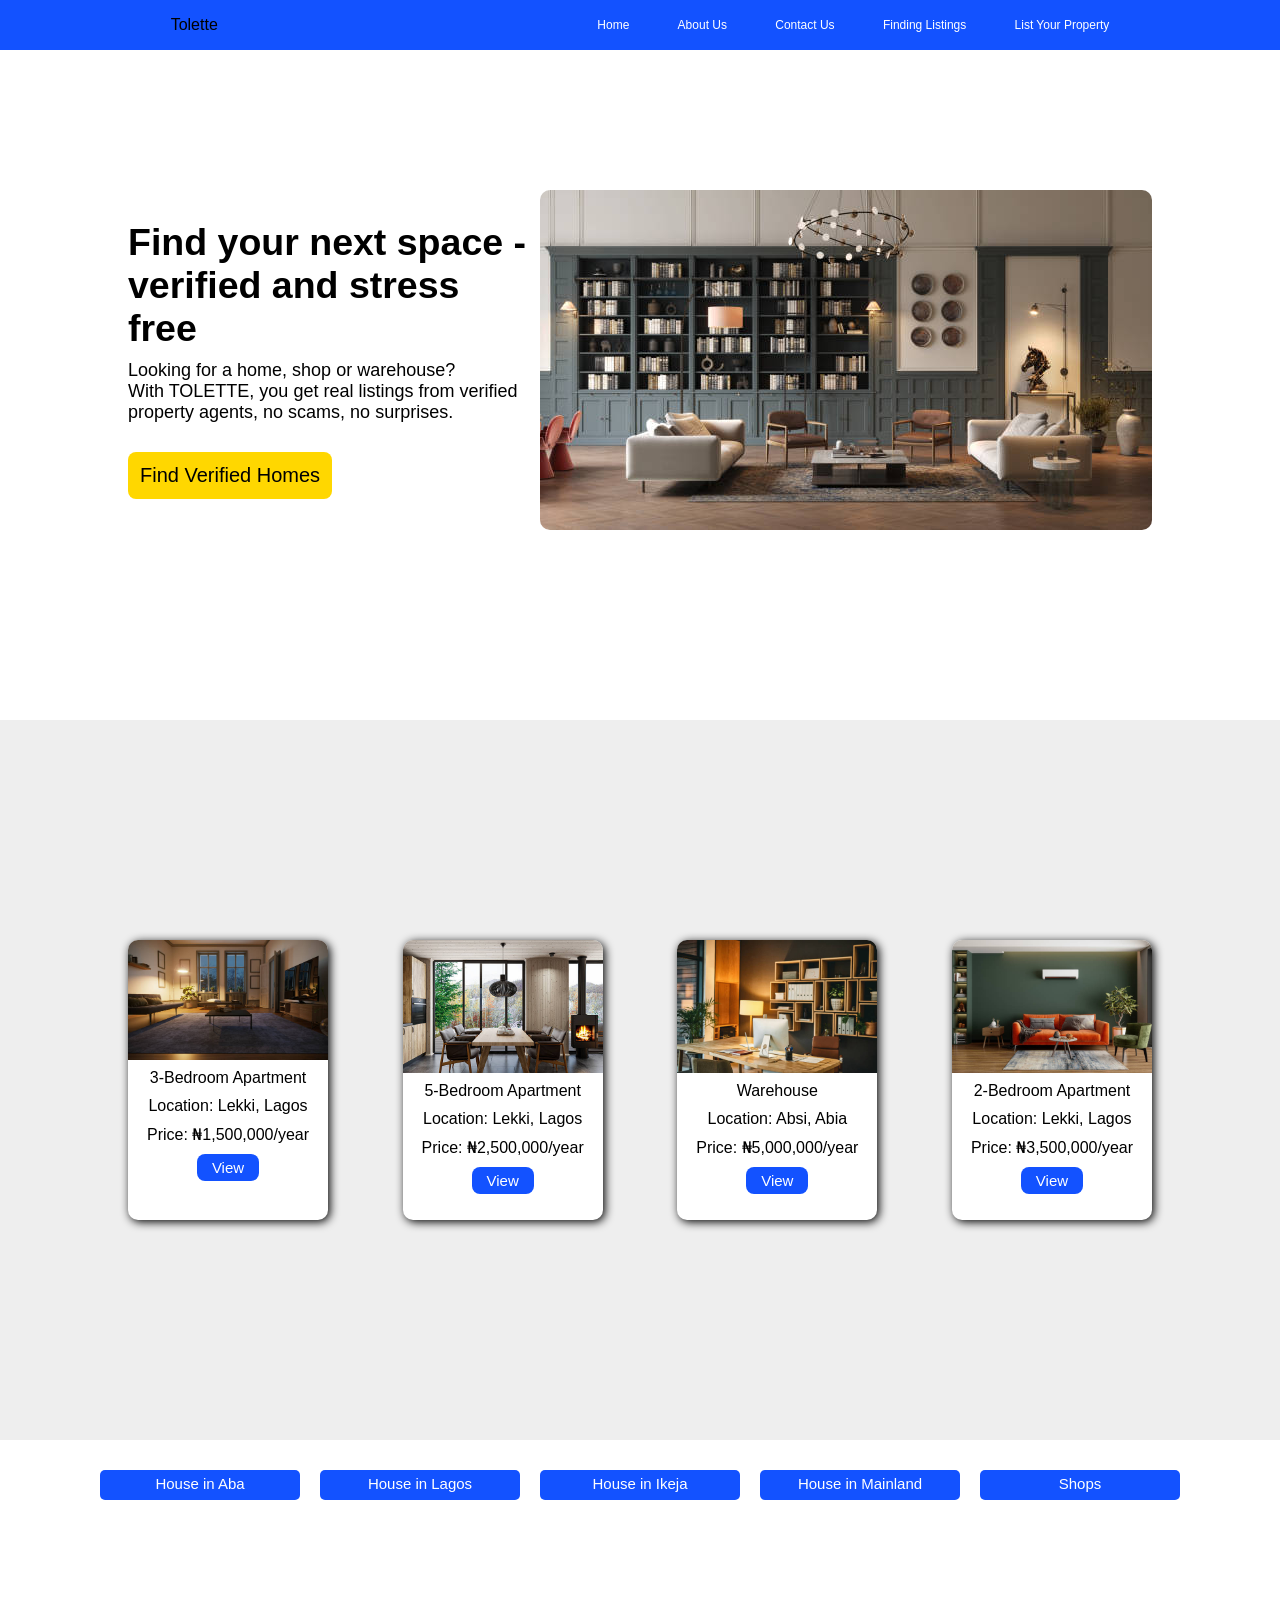
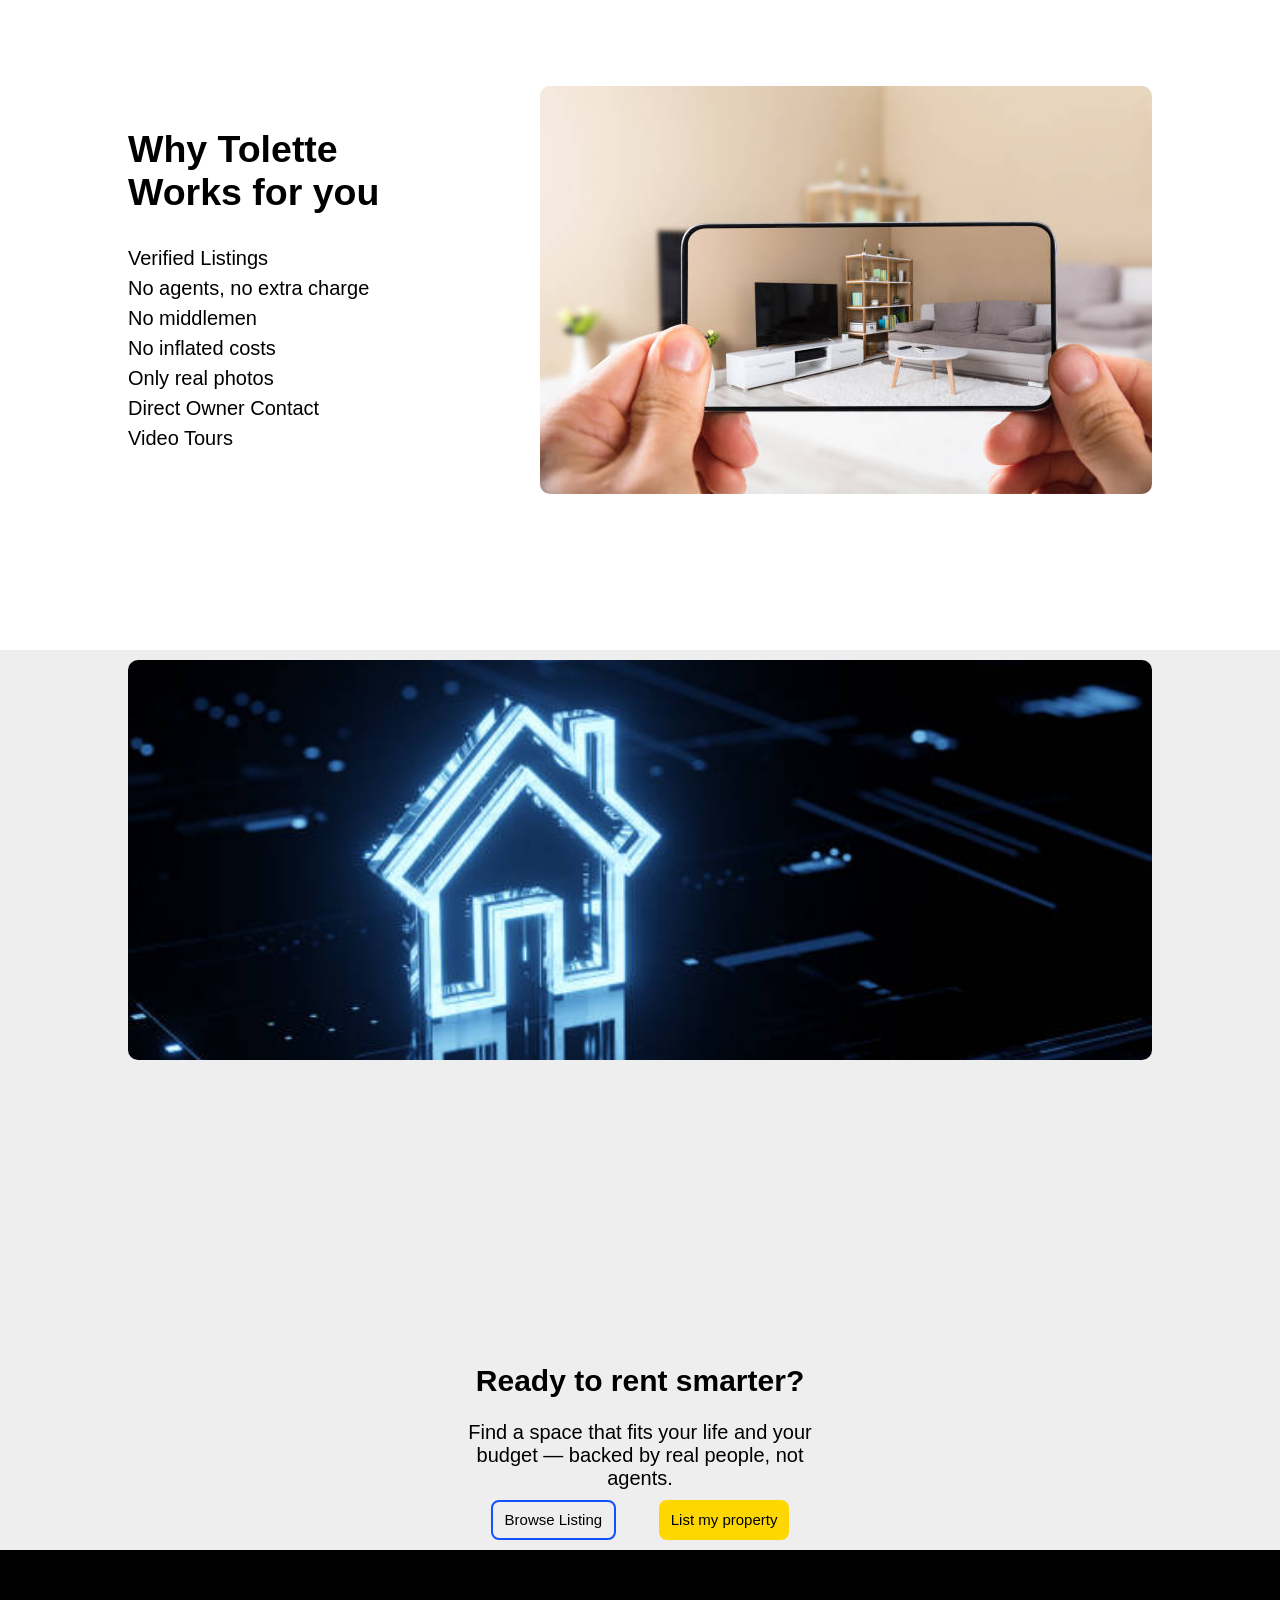
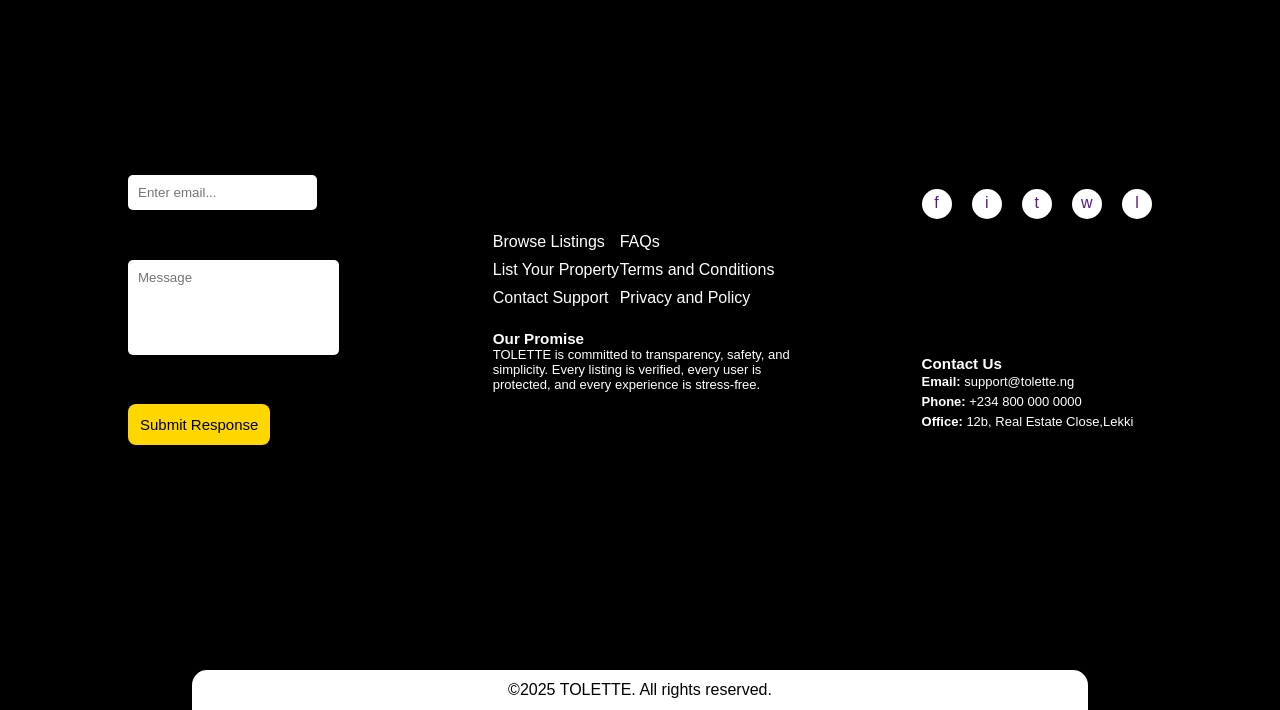
==== index.html @ 1d39905d "initial commit" ====
<!DOCTYPE html>
<html lang="en">

<head>
    <meta charset="UTF-8">
    <meta name="viewport" content="width=device-width, initial-scale=1.0">
    <title>Document</title>
    <link rel="stylesheet" href="style.css">
</head>

<body>
    <!-- Start Header -->
    <header>
        <div class="logo-div">
            Tolette
        </div>

        <nav>
            <a href="">Home</a>
            <a href="">About Us</a>
            <a href="">Contact Us</a>
            <a href="">Finding Listings</a>
            <a href="">List Your Property</a>
        </nav>

    </header>
    <!-- End Header -->

    <!-- Start main -->
    <!-- Start hero section -->
    <section id="container">
        <div class="row">
            <div class="col-1">
                <h2>
                    Find your next space - verified and stress free
                </h2>
                <p>
                    Looking for a home, shop or warehouse?<br>With TOLETTE, you get real listings from verified property
                    agents, no scams, no surprises.
                </p>
                <br>
                <a href="#" class="btn">
                    Find Verified Homes
                </a>
            </div>

            <img src="images/istockphoto-2159352095-612x612.jpg" alt="" class="hero-img">
        </div>
    </section>
    <!-- End hero section -->

    <!-- Start listing section -->
    <section id="container" class="list">
        <div class="row">
            <div class="col-2">
                <img src="images/istockphoto-1222751444-612x612.jpg" alt="">
                <p>3-Bedroom Apartment</p>
                <p>Location: Lekki, Lagos</p>
                <p>Price: ₦1,500,000/year</p>
                <a href="" class="btn">View</a>
            </div>

            <div class="col-2">
                <img src="images/istockphoto-2215117266-612x612.jpg" alt="">
                <p>5-Bedroom Apartment</p>
                <p>Location: Lekki, Lagos</p>
                <p>Price: ₦2,500,000/year</p>
                <a href="" class="btn">View</a>
            </div>

            <div class="col-2">
                <img src="images/istockphoto-1294460325-612x612.jpg" alt="">
                <p>Warehouse</p>
                <p>Location: Absi, Abia</p>
                <p>Price: ₦5,000,000/year</p>
                <a href="" class="btn">View</a>
            </div>

            <div class="col-2">
                <img src="images/istockphoto-1352177016-612x612.jpg" alt="">
                <p>2-Bedroom Apartment</p>
                <p>Location: Lekki, Lagos</p>
                <p>Price: ₦3,500,000/year</p>
                <a href="" class="btn">View</a>
            </div>
        </div>
    </section>
    <section id="list-category">
        <div class="row list-div">
            <a href="">House in Aba</a>
            <a href="">House in Lagos</a>
            <a href="">House in Ikeja</a>
            <a href="">House in Mainland</a>
            <a href="">Shops</a>
        </div>
    </section>
    <!-- End listing section -->

    <!-- why tolette works for you section -->
    <section id="container">
        <div class="row">
            <div class="col-3">
                <h1>
                    Why Tolette Works for you
                </h1>
                <br>
                <a href="">Verified Listings</a>
                <a href="">No agents, no extra charge</a>
                <a href="">No middlemen</a>
                <a href="">No inflated costs</a>
                <a href="">Only real photos</a>
                <a href="">Direct Owner Contact</a>
                <a href="">Video Tours</a>
            </div>
            <img src="images/istockphoto-1322050165-612x612.jpg" alt="" class="hero-img">
        </div>
    </section>

    <!-- Rent smarter section -->
    <section id="container" class="list">
        <div class="row row-2">
            <div class="img hero-img">

            </div>
            <div class="col-3">
                <h1>
                    Ready to rent smarter?
                </h1>
                <br>
                <p>
                    Find a space that fits your life and your budget — backed by real people, not agents.
                </p>
                <div class="btn-row">
                    <a href="" class="btn">
                        Browse Listing
                    </a>
                    <a href="" class="btn">
                        List my property
                    </a>
                </div>
            </div>
        </div>
    </section>

    <!-- footer section -->
    <footer class="footer">
        <div id="container">
            <div class="row">
                <div class="contact-col">
                    <form action="" class="contact-form">
                        <input type="email" placeholder="Enter email...">
                        <textarea name="" id="" placeholder="Message" cols="22" rows="5"></textarea>
                        <button type="submit" class="btn">Submit Response</button>
                    </form>
                </div>
                <div class="col-4">
                    <ul>
                        <div>
                            <li>Browse Listings</li>
                            <li>List Your Property</li>
                            <li>Contact Support</li>
                        </div>
                        <div>
                            <li>FAQs</li>
                            <li>Terms and Conditions</li>
                            <li>Privacy and Policy</li>
                        </div>
                    </ul>
                    <br>
                    <div class="our-promise">
                        <h3>Our Promise</h3>
                        <p>
                            TOLETTE is committed to transparency, safety, and simplicity. Every listing is verified,
                            every user is protected, and every experience is stress-free.
                        </p>
                    </div>
                </div>
                <!-- socials -->
                <div class="socials">
                    <div class="icons-div">
                        <a href="">f</a>
                        <a href="">i</a>
                        <a href="">t</a>
                        <a href="">w</a>
                        <a href="">l</a>
                    </div>
                    <!-- Contact Us -->
                    <div class="col-3">
                        <h3>
                            Contact Us
                        </h3>
                        <!-- <br> -->
                        <a href="mailto:support@tolette.ng">
                            <b>Email:</b> support@tolette.ng
                        </a>
                        <a href="tel:+234800000">
                            <b>
                                Phone:
                            </b>
                            +234 800 000 0000
                        </a>
                        <a href="">
                            <b>
                                Office:
                            </b>
                            12b, Real Estate Close,Lekki
                        </a>
                    </div>
                </div>

            </div>
        </div>
            <div class="footer-bottom">
                ©️2025 TOLETTE. All rights reserved.
            </div>
    </footer>
</body>

</html>
---- style.css ----
* {
    margin: 0;
    padding: 0;
    box-sizing: border-box;
    font-family: Arial, Helvetica, sans-serif;
}

header {
    position: fixed;
    width: 100%;
    background-color: #1352ff;
    display: flex;
    align-items: center;
    justify-content: space-evenly;
    height: 50px;
    top: 0;
}

.logo-div {
    width: 20%;
}

nav {
    width: 40%;
    display: flex;
    justify-content: space-between;
}

nav a {
    text-decoration: none;
    color: #fff;
    font-size: 12px;
}

#container {
    width: screen;
    /* background-color: aquamarine; */
    display: flex;
    align-items: center;
    justify-content: center;
}

.row {
    /* max-width: 1080px; */
    width: 80vw;
    height: 80vh;
    display: flex;
    align-items: center;
    justify-content: space-between;
}

.col-1 {
    width: 40%;
    font-size: 25px;
}

.col-1 h2 {
    margin-bottom: 10px;
}

.col-1 p {
    font-size: 18px;
}

.hero-img {
    border-radius: 10px;
}

.btn {
    text-decoration: none;
    color: #000;
    display: inline-block;
    background-color: gold;
    padding: 12px;
    border-radius: 8px;
    font-size: 20px;
}

@media only screen and (max-width:1024px) {
    .row {
        flex-direction: column-reverse;
        height: 100%;
        justify-content: center;
    }

    .col-1 {
        width: 90vw;
        margin-bottom: 5px;
    }
}

.list {
    background: #eee;
    /* border: 1px solid red; */
}

.col-2 {
    width: 200px;
    height: 280px;
    background: #fff;
    border-radius: 10px;
    text-align: center;
    box-shadow: 2px 2px 10px #000;
}

.col-2 .btn {
    font-size: 15px;
    padding: 5px 15px;
    align-items: center;
    justify-content: center;
    background: #1352ff;
    color: #fff;
}

.col-2:hover {
    cursor: pointer;
    width: 250px;
    height: 300px;
    transition: 0.5s;
}

.col-2 img {
    width: 100%;
    border-top-left-radius: 10px;
    border-top-right-radius: 10px;
    margin-bottom: 5px;

}

.col-2 p {
    margin-bottom: 10px;
    font-weight: 500;
}

@media only screen and (max-width:1024px) {
    .col-2 {
        width: 230px;
        margin: 20px;
    }
}

#list-category {
    width: screen;
    display: flex;
    align-items: center;
    justify-content: center;
}

#list-category .row {
    width: 1080px;
    height: 10vh;
    flex-direction: row;
}

.list-div a {
    text-decoration: none;
    font-size: 15px;
    display: inline-block;
    text-align: center;
    width: 200px;
    height: 30px;
    padding: 5px 0;
    background: #1352ff;
    color: #fff;
    border-radius: 5px;
}

.col-3 {
    width: 25vw;
    font-size: 25px;
}

.col-3 a {
    text-decoration: none;
    color: #000;
    display: block;
    font-size: 20px;
    line-height: 30px;
}

.row-2 {
    flex-direction: column;
    height: 100vh;
}

.img {
    margin-top: 10px;
    width: 100%;
    height: 400px;
    background-image: url(images/istockphoto-2200126427-612x612.jpg);
    background-repeat: no-repeat;
    background-position: center;
    background-size: cover;
}

.row-2 .col-3 {
    width: 30vw;
    font-size: 20px;
    text-align: center;
}

.btn-row {
    display: flex;
    align-items: center;
    justify-content: space-evenly;
}

.btn-row a {
    width: auto;
    height: 40px;
    font-size: 15px;
    margin: 10px 0;
    display: flex;
    align-items: center;
    justify-content: center;
}

.col-3 a:first-child {
    border: 2px solid #1352ff;
    background: none;
}

.footer {
    background: #000;
    display: flex;
    flex-direction: column;
    align-items: center;
    justify-content: center;
}

.contact-col {
    width: 20vw;
}

.contact-form {
    display: flex;
    flex-direction: column;
    align-items: start;
    justify-content: space-between;
    height: 30vh;
}

.contact-form input,
textarea {
    resize: none;
    outline: none;
    border: none;
    padding: 10px;
    border-radius: 5px;
}

.contact-form button {
    width: auto;
    font-size: 15px;
    border: none;
}

.footer ul {
    color: #fff;
    list-style: none;
    display: flex;
    justify-content: space-between;
    width: 22vw;
}

.footer ul li {
    padding: 5px 0;
}

.our-promise {
    color: #fff;
    width: 25vw;
    font-size: 13px;
}

.socials {
    width: 18vw;
    display: flex;
    justify-content: space-between;
    flex-direction: column;
    height: 27vh;
}

.icons-div {
    display: flex;
    align-items: center;
    justify-content: space-between;
    width: 100%;
}

.icons-div a {
    display: inline-block;
    width: 30px;
    height: 30px;
    background: #fff;
    border-radius: 50%;
    text-align: center;
    padding: 5px;
    text-decoration: none;
}

.socials .col-3 {
    width: inherit;
    color: #fff;
    font-size: 13px;
}

.socials .col-3 a {
    color: #fff;
    font-size: 13px;
    line-height: 20px;
}

.footer-bottom {
    width: 70vw;
    height: 40px;
    display: flex;
    align-items: center;
    justify-content: center;
    background-color: #fff;
    border-top-left-radius: 15px;
    border-top-right-radius: 15px;
    color: #000;
}

.form-section{
    background: radial-gradient(rgba(0,0,0,0.2),#1352ff), url(images/istockphoto-1266156392-612x612.jpg);
    width: 100vw;
    height: 100vh;
    background-position: center;
    background-repeat: no-repeat;
    background-size: cover;
}
.form-container{
    background-color: #c5c5c5;
    width: 60vw;
    height: 500px;
    border-radius: 30px;
    display: flex;
    align-items: center;
    justify-content: center;
}
.form-div{
    background-color: #fff;
    width: 55vw;
    height: 450px;
    border-radius: 30px;
    display: flex;
    align-items: center;
    justify-content: center;
    padding: 10px;
}
.form-div p{
    width: 29vw;
    font-size: 13px;
}
.form-div form{
    width: 70%;
    display: flex;
    align-items: center;
    justify-content: space-between;
    flex-direction: column;
    text-align: center;
}
.form-div
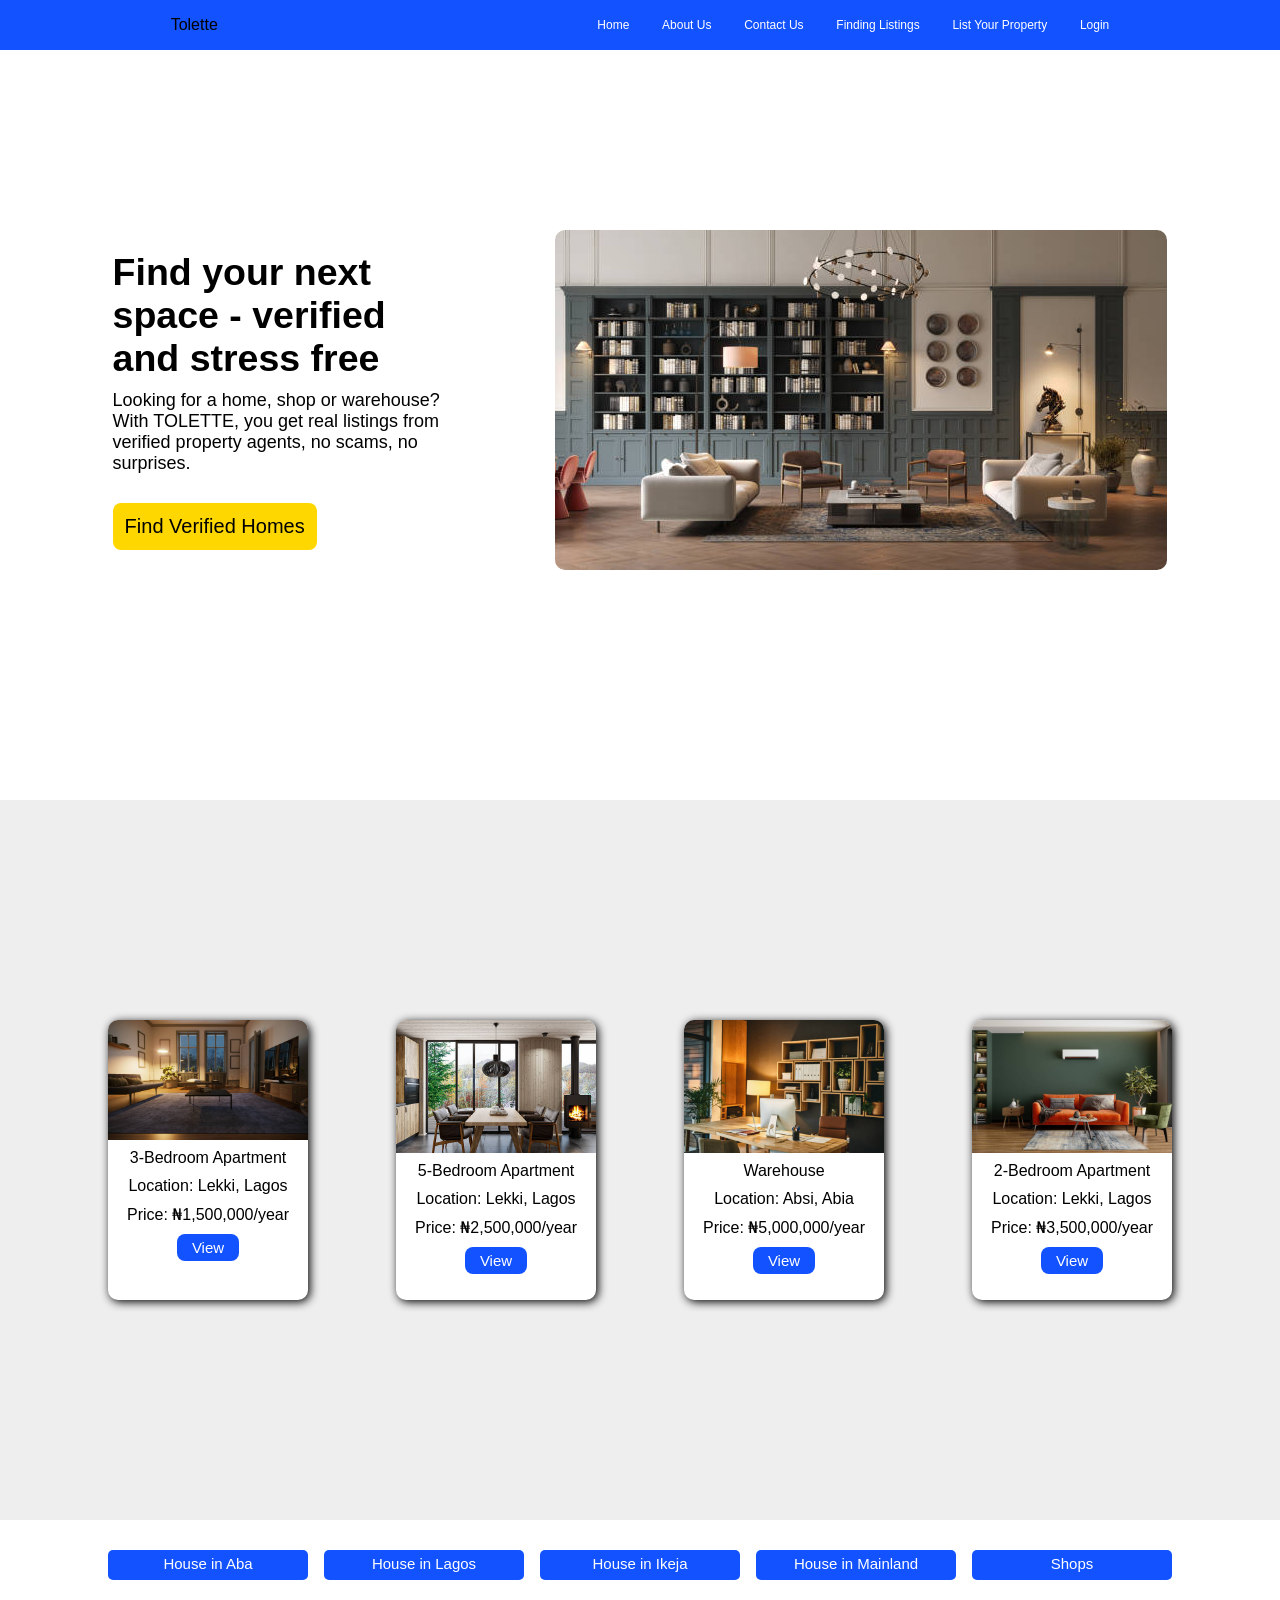
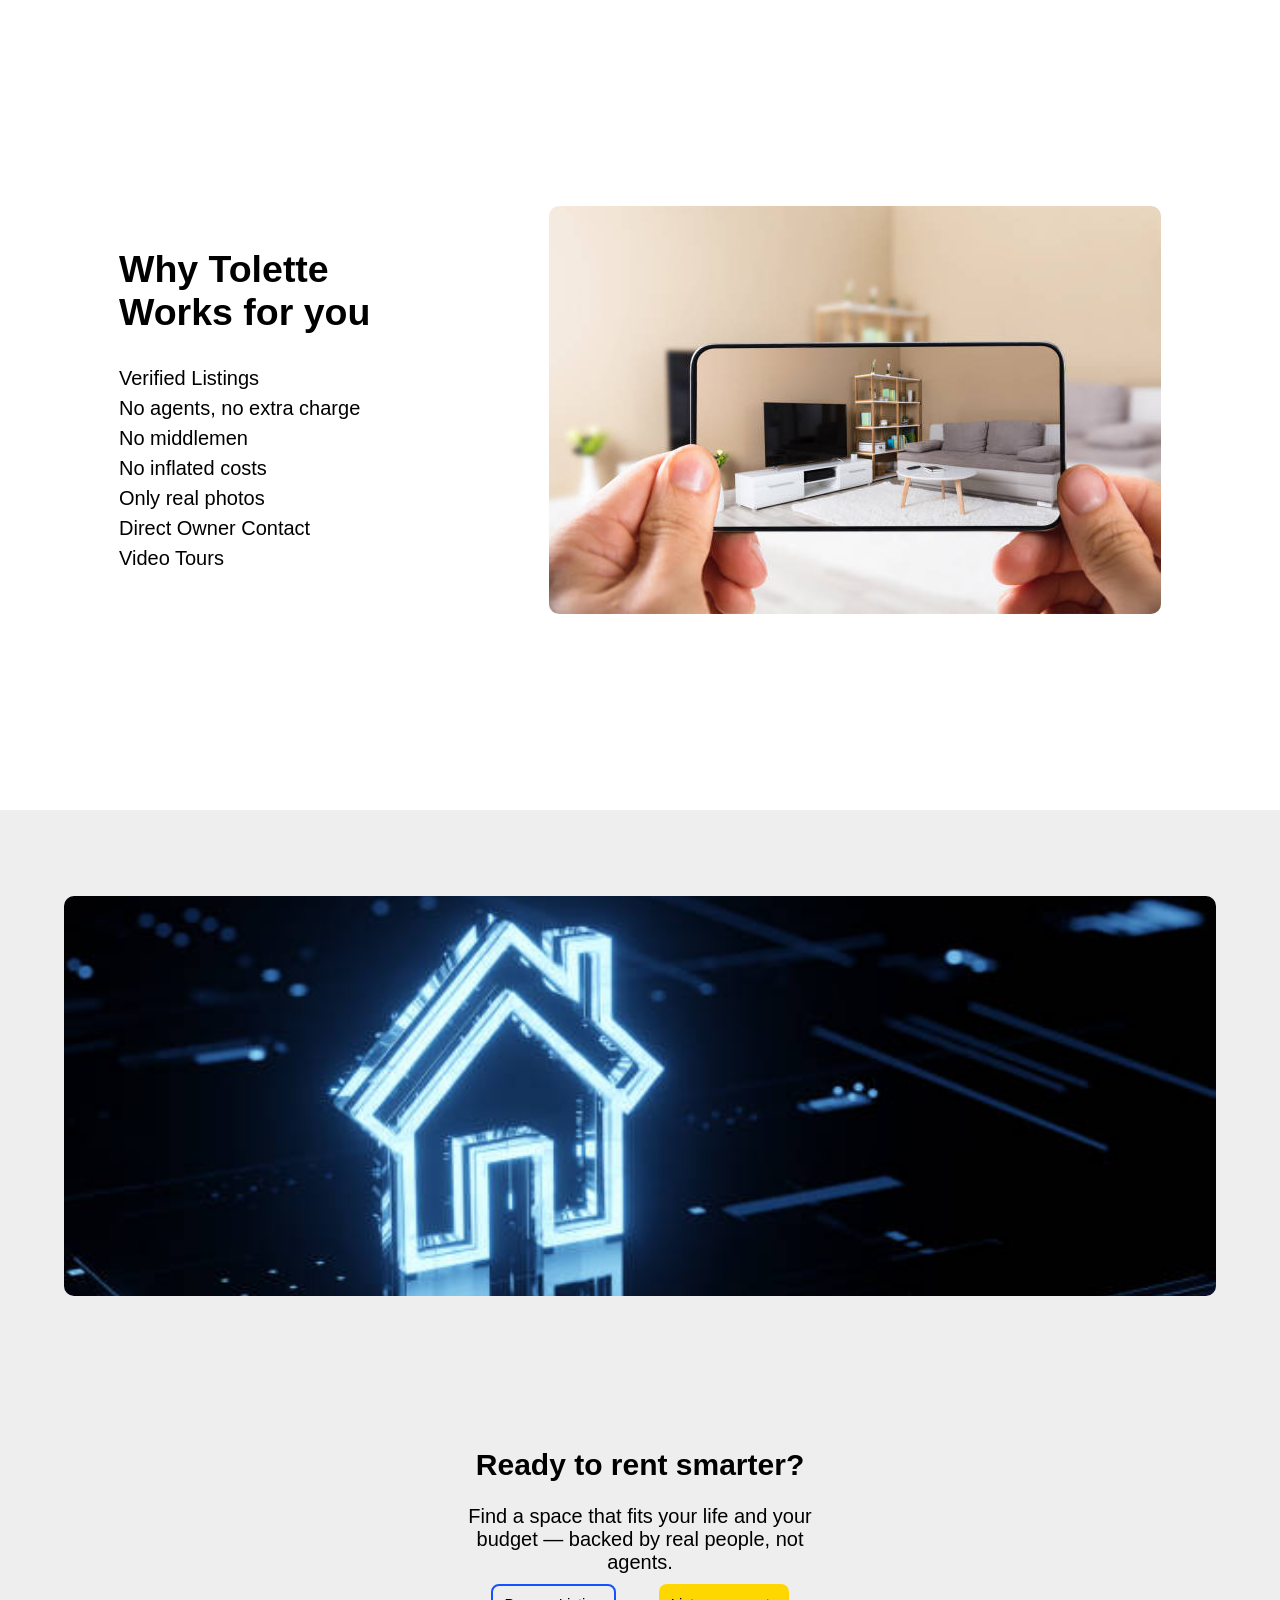
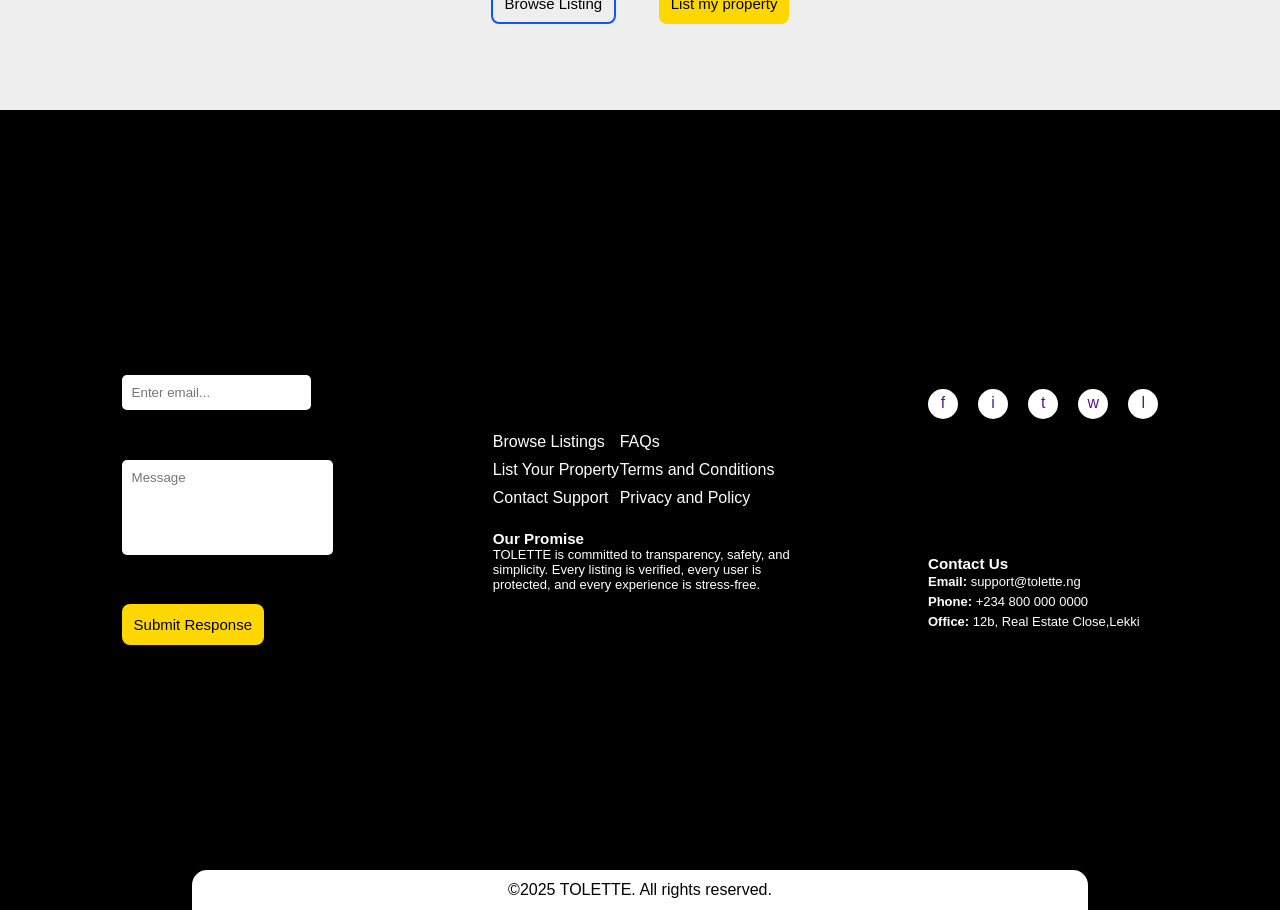
==== commit c33e61fc: "updated listing page" ====
--- a/index.html
+++ b/index.html
@@ -16,17 +16,17 @@
         </div>
 
         <nav>
-            <a href="">Home</a>
+            <a href="index.html">Home</a>
             <a href="">About Us</a>
             <a href="">Contact Us</a>
             <a href="">Finding Listings</a>
             <a href="">List Your Property</a>
+            <a href="login.html">Login</a>
         </nav>
 
     </header>
     <!-- End Header -->
 
-    <!-- Start main -->
     <!-- Start hero section -->
     <section id="container">
         <div class="row">
@@ -85,6 +85,7 @@
             </div>
         </div>
     </section>
+    
     <section id="list-category">
         <div class="row list-div">
             <a href="">House in Aba</a>
--- a/style.css
+++ b/style.css
@@ -14,6 +14,7 @@
     justify-content: space-evenly;
     height: 50px;
     top: 0;
+    z-index: 10000;
 }
 
 .logo-div {
@@ -38,19 +39,20 @@
     display: flex;
     align-items: center;
     justify-content: center;
+    margin-top: 40px;
 }
 
 .row {
     /* max-width: 1080px; */
-    width: 80vw;
+    width: 90vw;
     height: 80vh;
     display: flex;
     align-items: center;
-    justify-content: space-between;
+    justify-content: space-around;
 }
 
 .col-1 {
-    width: 40%;
+    width: 30%;
     font-size: 25px;
 }
 
@@ -321,17 +323,19 @@
     border-top-left-radius: 15px;
     border-top-right-radius: 15px;
     color: #000;
-}
-
-.form-section{
-    background: radial-gradient(rgba(0,0,0,0.2),#1352ff), url(images/istockphoto-1266156392-612x612.jpg);
-    width: 100vw;
+    /* font-size: 2vw; */
+}
+
+.form-section {
+    background: radial-gradient(rgba(0, 0, 0, 0.2), #1352ff), url(images/istockphoto-1266156392-612x612.jpg);
+    width: screen;
     height: 100vh;
     background-position: center;
     background-repeat: no-repeat;
     background-size: cover;
 }
-.form-container{
+
+.form-container {
     background-color: #c5c5c5;
     width: 60vw;
     height: 500px;
@@ -340,7 +344,8 @@
     align-items: center;
     justify-content: center;
 }
-.form-div{
+
+.form-div {
     background-color: #fff;
     width: 55vw;
     height: 450px;
@@ -350,16 +355,185 @@
     justify-content: center;
     padding: 10px;
 }
-.form-div p{
+
+.form-div p {
     width: 29vw;
+    font-size: 2fr;
+}
+
+.form-div form {
+    width: 70%;
+    display: flex;
+    align-items: center;
+    justify-content: space-between;
+    flex-direction: column;
+    text-align: center;
+    height: 90%;
+}
+
+.form-div form input {
+    width: 80%;
+    height: 50px;
+    margin: 10px 0;
+    border-radius: 10px;
+    border: none;
+    background-color: rgba(197, 197, 197, 0.2);
+    padding: 10px;
+}
+
+.form-div form input:focus {
+    outline: 2px solid gold;
+}
+
+.login {
+    width: 80%;
+    border: none;
+}
+
+.form-div a {
+    text-decoration: none;
+    font-size: 15px;
+    /* color: #000; */
+}
+
+@media only screen and (max-width:425px) {
+    .form-container {
+        width: 95vw;
+    }
+
+    .form-div {
+        width: 90vw;
+    }
+
+    .form-div p {
+        width: 80vw;
+        font-size: 12px;
+    }
+
+    .form-div form input {
+        width: 100%;
+    }
+
+    .form-div form {
+        width: 90vw;
+    }
+
+    .form-div a {
+        font-size: 13px;
+    }
+}
+
+.footer2 {
+    height: 30vh;
+    position: relative;
+}
+
+.footer2 .footer-bottom {
+    position: absolute;
+    bottom: 0;
+}
+
+@media (max-width:375px) {
+    .footer-bottom {
+        font-size: 10px;
+    }
+}
+
+/* ------------------- listing page ------------------------- */
+.col-5 {
+    width: 40vw;
+}
+
+.img-div {
+    position: relative;
+}
+
+.badge {
+    position: absolute;
+    left: 10px;
+    bottom: 20px;
+    display: flex;
+    align-items: center;
+    justify-content: center;
+    background-color: green;
+    color: #fff;
+    border-radius: 7px;
     font-size: 13px;
-}
-.form-div form{
-    width: 70%;
-    display: flex;
-    align-items: center;
-    justify-content: space-between;
-    flex-direction: column;
+    width: 100px;
+    height: 30px;
     text-align: center;
-}
-.form-div+    box-shadow: 2px 1px 10px #000;
+}
+
+.play-video {
+    width: 120px;
+    color: white;
+    background-color: #1352ff;
+    border-radius: 7px;
+    height: 30px;
+    border: none;
+}
+.message-btn {
+    text-decoration: none;
+    color: #000;
+    display: flex;
+    align-items: center;
+    justify-content: center;
+    background-color: green;
+    padding: 8px 10px;
+    border-radius: 8px;
+    font-size: 18px;
+    width: 300px;
+    color: #fff;
+}
+.main-div{
+    width: 80vw;
+    height: 100%;
+    box-shadow: 5px 2px 15px rgba(0, 0, 0, 0.5);
+    border-radius: 20px;
+    display: flex;
+    align-items: center;
+    justify-content: center;
+    flex-direction: column;
+    
+}
+.row-3{
+    width: 70vw;
+    justify-content: space-between;
+}
+.row-3 h3{
+    font-size: 40px;
+}
+.row-3 p{
+    width: 43vw;
+    font-size: 23px;
+}
+/* .variant{
+    width: 300px;
+    display: flex;
+    align-items: flex-start;
+    justify-content: space-between;
+} */
+.desc-img{
+    background-position: center;
+    background-size: cover;
+    background-repeat: no-repeat;
+    width: 300px;
+    height: 300px;
+}
+.row-3 ul li{
+    margin: 5px 0;
+}
+.row-4{
+    justify-content: space-between;
+    flex-wrap: wrap;
+    width: 60vw;
+    height: 60vh;
+}
+.row-4 img{
+    width: 170px;
+    height: 170px;
+}
+.more-div{
+    flex-direction: column;
+}
